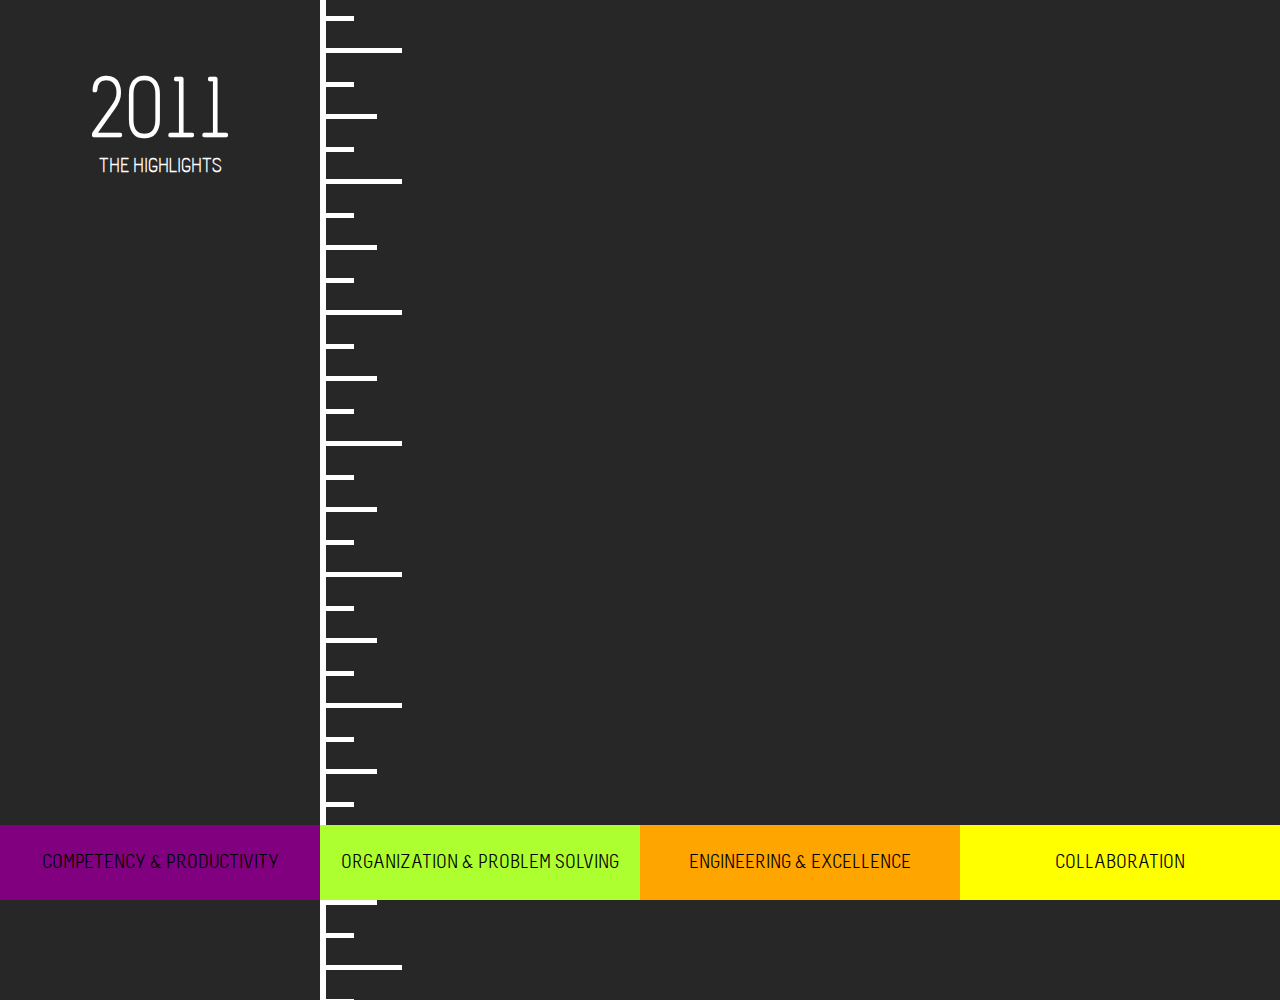
==== rolen/index.html @ e34aff13 "Added jquery.couchdb login" ====
<!DOCTYPE HTML>
<html lang="en-US">
<head>
  <meta charset="UTF-8">
  <title>2011 Highlights</title>
  <link rel="stylesheet" href="media/css/style.css" />
  <script data-main="media/js/main" src="media/js/require-jquery.js"></script>
</head>
<body>
  <header id="header">
    <h1>2011 <span>The Highlights</span></h1>
    <p id="category-summary"></p>
  </header>
  <div id="main">
    <ul id="log">
    </ul>
  </div>
  <footer id="footer">
    <nav>
      <ul id="category-list">
      </ul>
    </nav>
  </footer>
  <div id="login"></div>
</body>
</html>
---- rolen/media/css/style.css ----
@font-face {
  font-family: 'MelbourneBold';
  src: url('../type/melbourne_bold_basic-webfont.eot');
  src: url('../type/melbourne_bold_basic-webfont.eot?#iefix') format('embedded-opentype'), url('../type/melbourne_bold_basic-webfont.woff') format('woff'), url('../type/melbourne_bold_basic-webfont.ttf') format('truetype'), url('../type/melbourne_bold_basic-webfont.svg#MelbourneBold') format('svg');
  font-weight: normal;
  font-style: normal;
}
@font-face {
  font-family: 'MelbourneLight';
  src: url('../type/melbourne_light_basic-webfont.eot');
  src: url('../type/melbourne_light_basic-webfont.eot?#iefix') format('embedded-opentype'), url('../type/melbourne_light_basic-webfont.woff') format('woff'), url('../type/melbourne_light_basic-webfont.ttf') format('truetype'), url('../type/melbourne_light_basic-webfont.svg#MelbourneLight') format('svg');
  font-weight: normal;
  font-style: normal;
}
@font-face {
  font-family: 'MelbourneRegular';
  src: url('../type/melbourne_regular_basic-webfont.eot');
  src: url('../type/melbourne_regular_basic-webfont.eot?#iefix') format('embedded-opentype'), url('../type/melbourne_regular_basic-webfont.woff') format('woff'), url('../type/melbourne_regular_basic-webfont.ttf') format('truetype'), url('../type/melbourne_regular_basic-webfont.svg#MelbourneRegular') format('svg');
  font-weight: normal;
  font-style: normal;
}
body {
  margin: 0;
  padding: 0;
  width: 100%;
  background: #282727;
  color: #fff;
  font-size: 14px;
  font-family: 'MelbourneRegular', Arial, sans-serif;
  overflow: hidden;
}
ol, ul {
  margin: 0;
  padding: 0;
  list-style: none;
}
h1, h2, h3, h4, h5, h6 {
  margin: 0;
  padding: 0;
}
a {
  color: #fff;
  text-decoration: none;
}
header, nav, time, footer {
  display: block;
}
#header {
  float: left;
  width: 25%;
  padding-bottom: 50px;
  position: relative;
}
#header h1 {
  font-family: 'MelbourneLight', Arial, sans-serif;
  font-size: 83px;
  text-align: center;
  margin-top: 20%;
}
#header h1 span {
  display: block;
  font-size: 20px;
  text-transform: uppercase;
}
#login {
  top: 5px;
  right: 5px;
  position: absolute;
}
#category-summary {
  margin: 15%;
}
#main {
  float: left;
  width: 75%;
  position: relative;
}
#log {
  position: absolute;
  top: -1000px;
  left: 0;
  width: 100%;
  background: url(../img/ticks.png) 0 0 repeat-y transparent;
  padding: 1000px 0;
}
#log li {
  width: 94%;
  margin: 25px 0 0 6%;
  overflow: auto;
  cursor: pointer;
}
#log li.first {
  margin-top: 40px;
}
#log li time {
  float: left;
  width: 20%;
  margin-right: 10%;
  font-size: 18px;
  text-align: right;
  text-transform: uppercase;
  letter-spacing: 8px;
}
#log li time span {
  font-size: 18px;
  margin-right: 2%;
}
#log li.first time {
  font-size: 52px;
}
#log li.first time span {
  display: block;
}
#log li section {
  float: left;
  width: 70%;
}
#log li.comp h2 {
  color: purple;
}
#log li.prob h2 {
  color: greenyellow;
}
#log li.engin h2 {
  color: orange;
}
#log li.collab h2 {
  color: yellow;
}
#log li section p {
  font-size: 16px;
  width: 60%;
}
#footer {
  position: absolute;
  bottom: 0;
  left: 0;
  width: 100%;
}
footer nav li {
  display: block;
  float: left;
  width: 25%;
  height: 75px;
  text-align: center;
}
#footer nav li a {
  height: 75px;
  line-height: 75px;
  font-size: 20px;
  display: block;
  width: 90%;
  color: #000;
  text-transform: uppercase;
  padding: 0 5% 0 5%;
}
#footer nav li.active a {
  font-weight: bold;
}
#footer nav a.comp {
  background: purple;
}
#footer nav a.prob {
  background: greenyellow;
}
#footer nav a.engin  {
  background: orange;
}
#footer nav a.collab  {
  background: yellow;
}
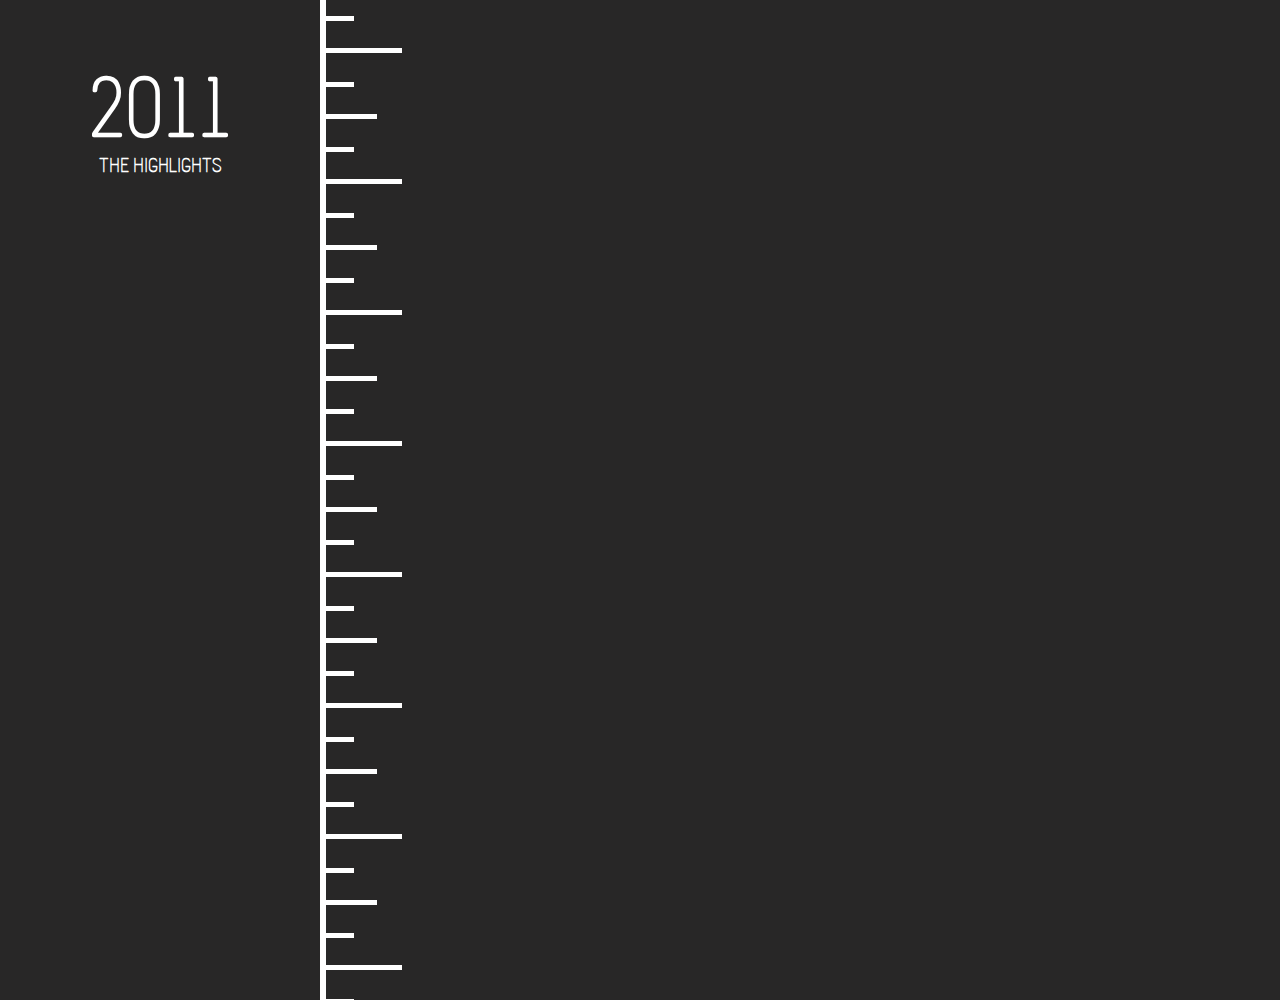
==== commit d86454ec: "Added less.css precompiler" ====
--- a/rolen/index.html
+++ b/rolen/index.html
@@ -3,7 +3,8 @@
 <head>
   <meta charset="UTF-8">
   <title>2011 Highlights</title>
-  <link rel="stylesheet" href="media/css/style.css" />
+  <link rel="stylesheet/less" href="media/css/style.css" />
+  <script  src="media/js/lib/less.js"></script>
   <script data-main="media/js/main" src="media/js/require-jquery.js"></script>
 </head>
 <body>
--- a/rolen/media/css/style.css
+++ b/rolen/media/css/style.css
@@ -83,16 +83,27 @@
   background: url(../img/ticks.png) 0 0 repeat-y transparent;
   padding: 1000px 0;
 }
-#log li {
+#log .entry {
   width: 94%;
   margin: 25px 0 0 6%;
   overflow: auto;
   cursor: pointer;
 }
-#log li.first {
+#log .entry.first {
   margin-top: 40px;
 }
-#log li time {
+#log .entry .edit {
+  float: right;
+  display: none;
+  color: #efefef;
+}
+#log .entry:hover .edit {
+  display: block;
+}
+#log .entry .edit:hover {
+  color: orange;
+}
+#log .entry time {
   float: left;
   width: 20%;
   margin-right: 10%;
@@ -101,35 +112,41 @@
   text-transform: uppercase;
   letter-spacing: 8px;
 }
-#log li time span {
+#log .entry time span {
   font-size: 18px;
   margin-right: 2%;
 }
-#log li.first time {
+#log .entry.first time {
   font-size: 52px;
 }
-#log li.first time span {
+#log .entry.first time span {
   display: block;
 }
-#log li section {
+#log .entry section {
   float: left;
   width: 70%;
 }
-#log li.comp h2 {
+#log .entry.comp h2 {
   color: purple;
 }
-#log li.prob h2 {
+#log .entry.prob h2 {
   color: greenyellow;
 }
-#log li.engin h2 {
+#log .entry.engin h2 {
   color: orange;
 }
-#log li.collab h2 {
+#log .entry.collab h2 {
   color: yellow;
 }
-#log li section p {
+#log .entry section p {
   font-size: 16px;
   width: 60%;
+}
+.entry ul {
+  list-style: square inside;
+}
+.entry li {
+  margin: 5px 0 0 0;
 }
 #footer {
   position: absolute;
@@ -156,6 +173,7 @@
 }
 #footer nav li.active a {
   font-weight: bold;
+  text-shadow: 0px 2px 3px #ede8ed;
 }
 #footer nav a.comp {
   background: purple;
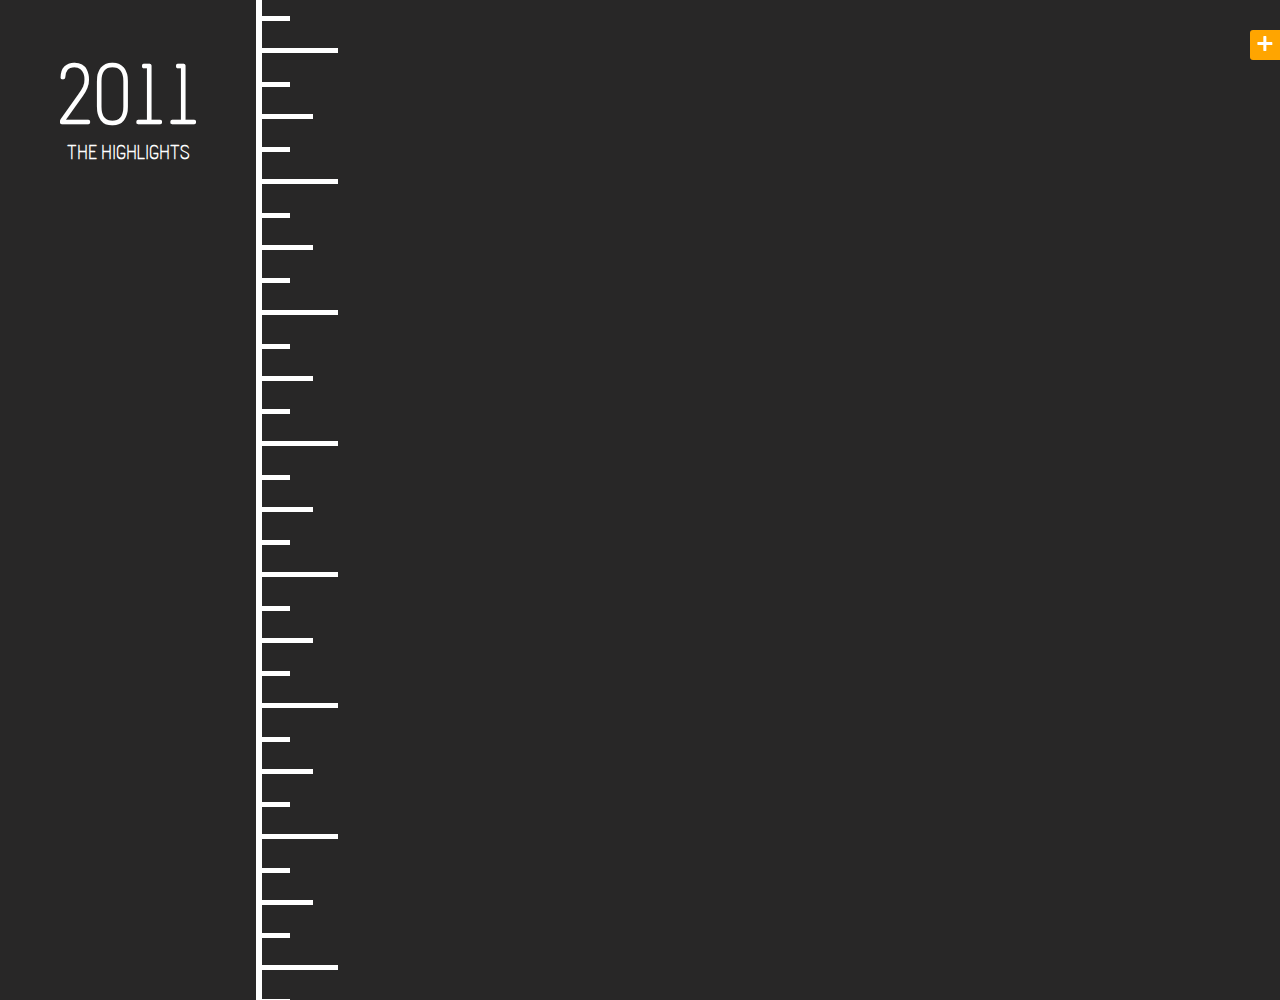
==== commit a3a51ec8: "Edit side panel added" ====
--- a/rolen/index.html
+++ b/rolen/index.html
@@ -3,7 +3,7 @@
 <head>
   <meta charset="UTF-8">
   <title>2011 Highlights</title>
-  <link rel="stylesheet/less" href="media/css/style.css" />
+  <link rel="stylesheet/less" type="text/css" href="media/css/style.less" />
   <script  src="media/js/lib/less.js"></script>
   <script data-main="media/js/main" src="media/js/require-jquery.js"></script>
 </head>
@@ -12,9 +12,11 @@
     <h1>2011 <span>The Highlights</span></h1>
     <p id="category-summary"></p>
   </header>
+  <a href="#" data-el="#edit" class="edit-btn">+</a>
   <div id="main">
     <ul id="log">
     </ul>
+    <div id="edit"></div>
   </div>
   <footer id="footer">
     <nav>
